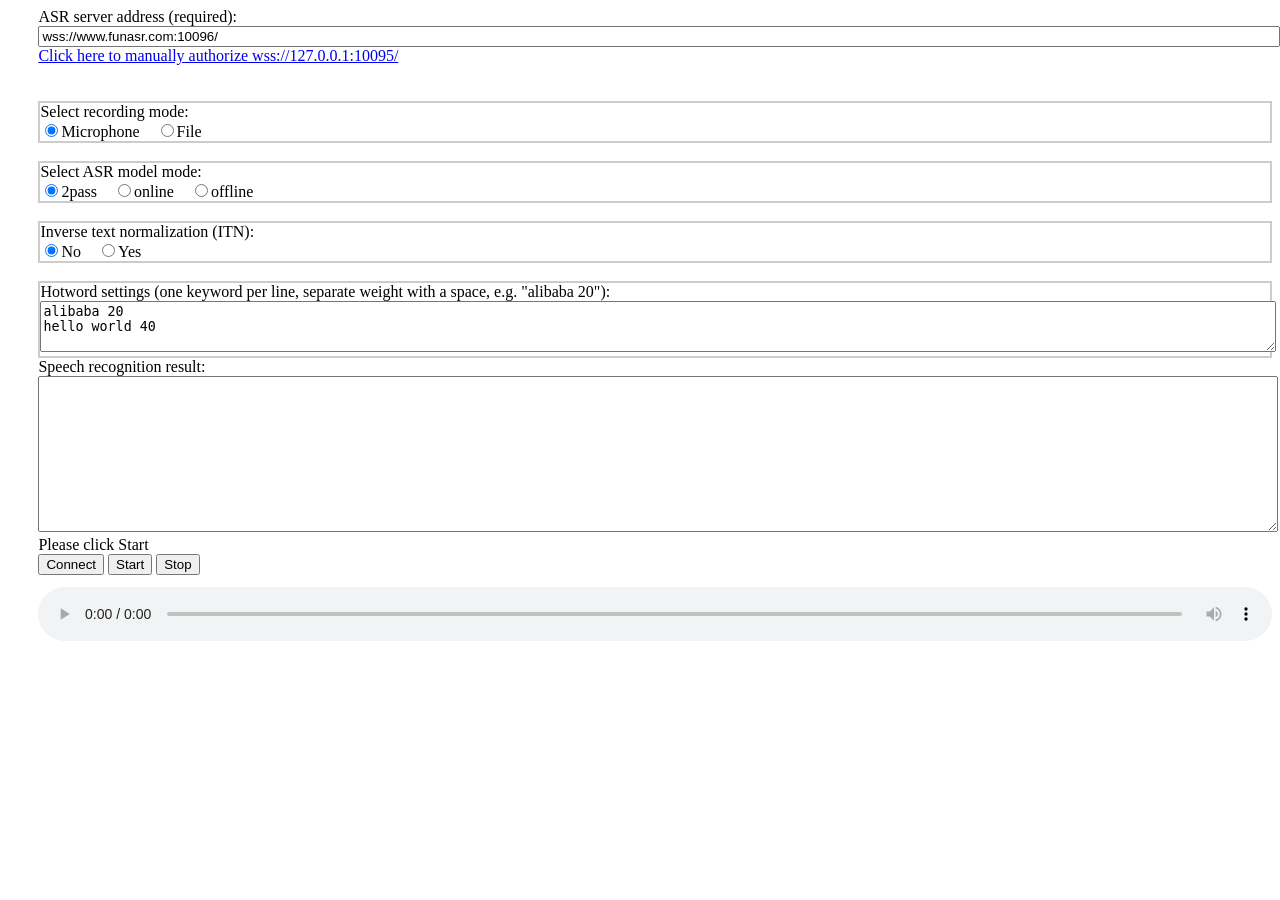
==== web/asr/index.html @ b54edd42 "refactor(web): collapse the bilingual page set into one English UI Every page used to ship twice: fo" ====
<!DOCTYPE html>
<html lang="en">
	<head>
		<meta charset="utf-8" />
		<meta name="viewport" content="width=device-width,initial-scale=1" />
		<title>Speech Recognition</title>
 
	</head>
	<body style="margin-left: 3%">
		<script src="recorder-core.js" charset="UTF-8"></script>
		<script src="wav.js" charset="UTF-8"></script>
		<script src="pcm.js" charset="UTF-8"></script>

		 
		<div class="div_class_topArea">

			<div class="div_class_recordControl">
				ASR server address (required):
				<br>
				<input id="wssip" type="text" onchange="addresschange()" style=" width: 100%;height:100%" value="wss://www.funasr.com:10096/"/>
				<br>
				<a id="wsslink"  href="#" onclick="window.open('https://127.0.0.1:10095/', '_blank')"><div id="info_wslink">Click here to manually authorize wss://127.0.0.1:10095/</div></a>
				<br>
			<br>  
			<div  style="border:2px solid #ccc;">
				Select recording mode:<br/>
    
        <label><input name="recoder_mode" onclick="on_recoder_mode_change()" type="radio" value="mic" checked="true"/>Microphone </label>&nbsp;&nbsp;
        <label><input name="recoder_mode" onclick="on_recoder_mode_change()" type="radio" value="file" />File </label> 

				</div>
				
				<br>
				 <div id="mic_mode_div" style="border:2px solid #ccc;display:block;">
				Select ASR model mode:<br/>
    
      <label><input name="asr_mode" type="radio" value="2pass" checked="true"/>2pass </label>&nbsp;&nbsp;
      <label><input name="asr_mode" type="radio" value="online" />online </label>&nbsp;&nbsp;
      <label><input name="asr_mode" type="radio" value="offline" />offline </label>

				</div>
				
				<div id="rec_mode_div" style="border:2px solid #ccc;display:none;">
		 
    
		          <input type="file" id="upfile">

				</div>
				<br>
				<div id="use_itn_div" style="border:2px solid #ccc;display:block;">
					Inverse text normalization (ITN):<br/>
					<label><input name="use_itn" type="radio" value="false" checked="true"/>No </label>&nbsp;&nbsp;
					<label><input name="use_itn" type="radio" value="true" />Yes </label>
			   </div>
			   <br>
		        <div  style="border:2px solid #ccc;">
					Hotword settings (one keyword per line, separate weight with a space, e.g. "alibaba 20"):
					<br>
	
	
					<textarea rows="3"  id="varHot"  style=" width: 100%;height:100%" >alibaba 20&#13;hello world 40</textarea>
					<br>
	
					</div>
				Speech recognition result:
				<br>
				
				<textarea rows="10"  id="varArea" readonly="true" style=" width: 100%;height:100%" ></textarea>
				<br>
                <div id="info_div">Please click Start</div>
				<div class="div_class_buttons">
					<button id="btnConnect">Connect</button>
					<button id="btnStart">Start</button>
					<button id="btnStop">Stop</button>
 
				</div>
                
				<audio id="audio_record" type="audio/wav" controls style="margin-top: 12px; width: 100%;"></audio>
			</div>
		</div>

 		<script src="wsconnecter.js" charset="utf-8"></script>
		<script src="main.js" charset="utf-8"></script>
		

 
				
	</body>
</html>
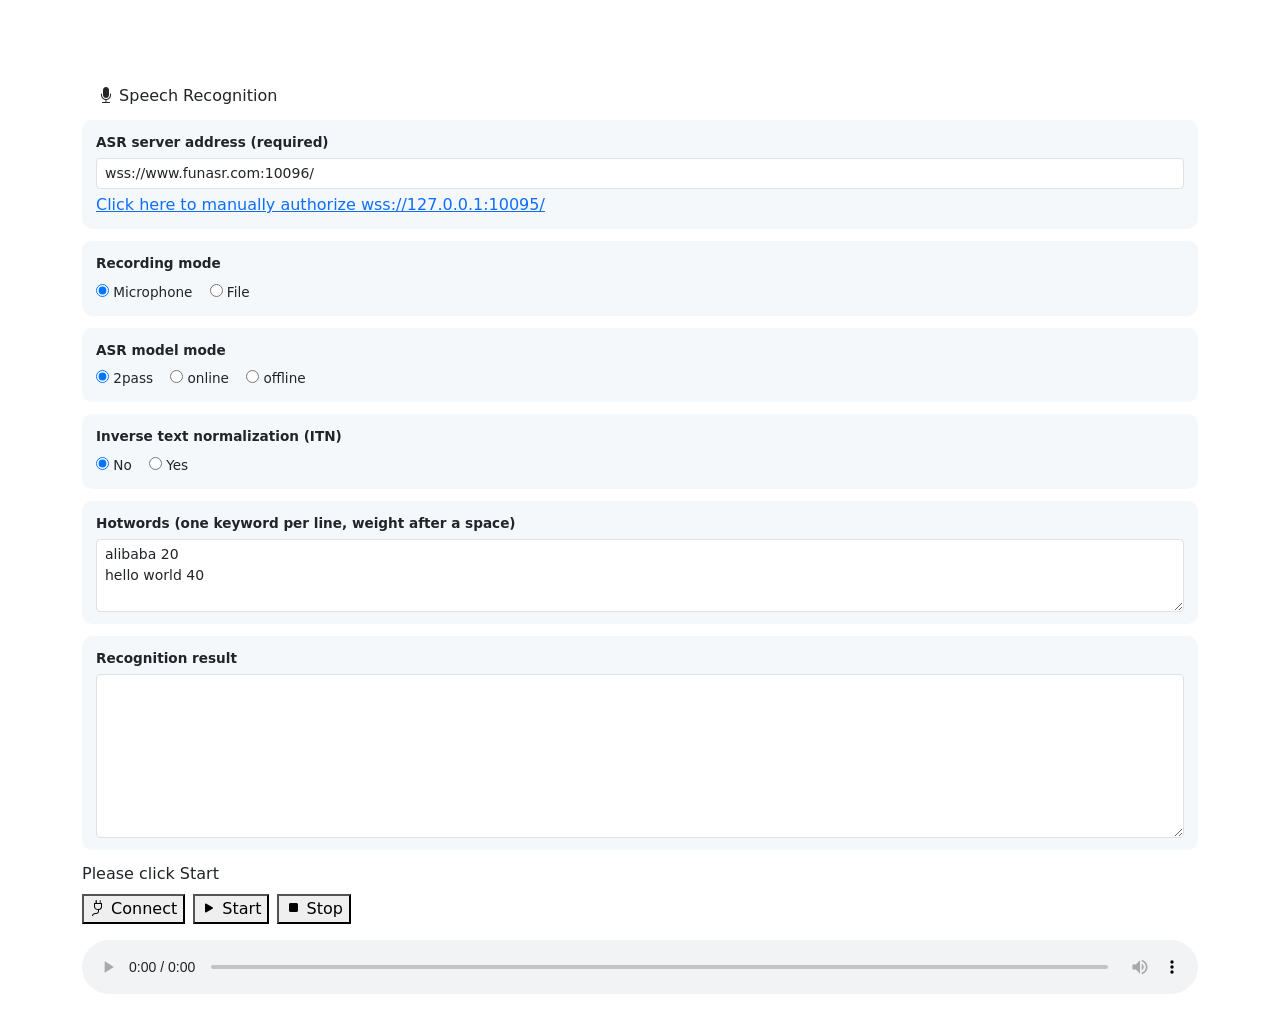
==== commit 8c5dadc4: "1110" ====
--- a/web/asr/index.html
+++ b/web/asr/index.html
@@ -3,87 +3,121 @@
 	<head>
 		<meta charset="utf-8" />
 		<meta name="viewport" content="width=device-width,initial-scale=1" />
-		<title>Speech Recognition</title>
- 
+		<title>Speech Recognition - LiveTalking</title>
+		<link href="https://cdn.jsdelivr.net/npm/bootstrap@5.3.0/dist/css/bootstrap.min.css" rel="stylesheet">
+		<link rel="stylesheet" href="https://cdn.jsdelivr.net/npm/bootstrap-icons@1.11.0/font/bootstrap-icons.css">
+		<link rel="stylesheet" href="/theme.css">
+		<style>
+			body { padding-bottom: 24px; }
+			html { background: transparent; }
+			body { background: transparent; }
+			.card-header { padding: 12px 16px; }
+			.group {
+				background: rgba(241,245,249,0.7);
+				border-radius: 10px;
+				padding: 12px 14px;
+				margin-bottom: 12px;
+			}
+			.group > .label { font-size: .85rem; font-weight: 600; color: var(--text-muted); margin-bottom: 6px; }
+			.group label { font-weight: 500; font-size: .85rem; color: var(--text-dark); margin-right: 12px; }
+			#varArea { background: #fff; font-family: ui-monospace, Menlo, monospace; font-size: .8rem; }
+			#wssip { width: 100%; }
+			.actions { display: flex; gap: 8px; flex-wrap: wrap; }
+		</style>
 	</head>
-	<body style="margin-left: 3%">
+	<body>
 		<script src="recorder-core.js" charset="UTF-8"></script>
 		<script src="wav.js" charset="UTF-8"></script>
 		<script src="pcm.js" charset="UTF-8"></script>
 
-		 
-		<div class="div_class_topArea">
+		<nav class="navbar navbar-dark navbar-themed" id="asrNav">
+			<div class="container-fluid px-4">
+				<a class="navbar-brand" href="/index.html"><i class="bi bi-camera-video-fill me-2"></i>LiveTalking</a>
+				<span class="text-white-50 small d-none d-md-inline">Speech recognition</span>
+			</div>
+		</nav>
 
-			<div class="div_class_recordControl">
-				ASR server address (required):
-				<br>
-				<input id="wssip" type="text" onchange="addresschange()" style=" width: 100%;height:100%" value="wss://www.funasr.com:10096/"/>
-				<br>
-				<a id="wsslink"  href="#" onclick="window.open('https://127.0.0.1:10095/', '_blank')"><div id="info_wslink">Click here to manually authorize wss://127.0.0.1:10095/</div></a>
-				<br>
-			<br>  
-			<div  style="border:2px solid #ccc;">
-				Select recording mode:<br/>
-    
-        <label><input name="recoder_mode" onclick="on_recoder_mode_change()" type="radio" value="mic" checked="true"/>Microphone </label>&nbsp;&nbsp;
-        <label><input name="recoder_mode" onclick="on_recoder_mode_change()" type="radio" value="file" />File </label> 
+		<div class="container mt-3" id="asrWrap">
+		<div class="glass-card">
+			<div class="card-header" id="asrHeader"><i class="bi bi-mic-fill"></i> Speech Recognition</div>
+			<div class="card-body">
 
+				<div class="group">
+					<div class="label">ASR server address (required)</div>
+					<input class="form-control form-control-sm" id="wssip" type="text" onchange="addresschange()"
+						   value="wss://www.funasr.com:10096/"/>
+					<a class="param-hint d-block mt-1" id="wsslink" href="#"
+					   onclick="window.open('https://127.0.0.1:10095/', '_blank')">
+						<div id="info_wslink">Click here to manually authorize wss://127.0.0.1:10095/</div>
+					</a>
 				</div>
-				
-				<br>
-				 <div id="mic_mode_div" style="border:2px solid #ccc;display:block;">
-				Select ASR model mode:<br/>
-    
-      <label><input name="asr_mode" type="radio" value="2pass" checked="true"/>2pass </label>&nbsp;&nbsp;
-      <label><input name="asr_mode" type="radio" value="online" />online </label>&nbsp;&nbsp;
-      <label><input name="asr_mode" type="radio" value="offline" />offline </label>
 
+				<div class="group">
+					<div class="label">Recording mode</div>
+					<label><input name="recoder_mode" onclick="on_recoder_mode_change()" type="radio" value="mic" checked="true"/> Microphone </label>
+					<label><input name="recoder_mode" onclick="on_recoder_mode_change()" type="radio" value="file" /> File </label>
 				</div>
-				
-				<div id="rec_mode_div" style="border:2px solid #ccc;display:none;">
-		 
-    
-		          <input type="file" id="upfile">
 
+				<div class="group" id="mic_mode_div">
+					<div class="label">ASR model mode</div>
+					<label><input name="asr_mode" type="radio" value="2pass" checked="true"/> 2pass </label>
+					<label><input name="asr_mode" type="radio" value="online" /> online </label>
+					<label><input name="asr_mode" type="radio" value="offline" /> offline </label>
 				</div>
-				<br>
-				<div id="use_itn_div" style="border:2px solid #ccc;display:block;">
-					Inverse text normalization (ITN):<br/>
-					<label><input name="use_itn" type="radio" value="false" checked="true"/>No </label>&nbsp;&nbsp;
-					<label><input name="use_itn" type="radio" value="true" />Yes </label>
-			   </div>
-			   <br>
-		        <div  style="border:2px solid #ccc;">
-					Hotword settings (one keyword per line, separate weight with a space, e.g. "alibaba 20"):
-					<br>
-	
-	
-					<textarea rows="3"  id="varHot"  style=" width: 100%;height:100%" >alibaba 20&#13;hello world 40</textarea>
-					<br>
-	
-					</div>
-				Speech recognition result:
-				<br>
-				
-				<textarea rows="10"  id="varArea" readonly="true" style=" width: 100%;height:100%" ></textarea>
-				<br>
-                <div id="info_div">Please click Start</div>
-				<div class="div_class_buttons">
-					<button id="btnConnect">Connect</button>
-					<button id="btnStart">Start</button>
-					<button id="btnStop">Stop</button>
- 
+
+				<div class="group" id="rec_mode_div" style="display:none;">
+					<div class="label">Audio file</div>
+					<input class="form-control form-control-sm" type="file" id="upfile">
 				</div>
-                
-				<audio id="audio_record" type="audio/wav" controls style="margin-top: 12px; width: 100%;"></audio>
+
+				<div class="group" id="use_itn_div">
+					<div class="label">Inverse text normalization (ITN)</div>
+					<label><input name="use_itn" type="radio" value="false" checked="true"/> No </label>
+					<label><input name="use_itn" type="radio" value="true" /> Yes </label>
+				</div>
+
+				<div class="group">
+					<div class="label">Hotwords <span class="param-hint">(one keyword per line, weight after a space)</span></div>
+					<textarea class="form-control form-control-sm" rows="3" id="varHot">alibaba 20&#13;hello world 40</textarea>
+				</div>
+
+				<div class="group">
+					<div class="label">Recognition result</div>
+					<textarea class="form-control form-control-sm" rows="8" id="varArea" readonly="true"></textarea>
+				</div>
+
+				<div class="d-flex align-items-center justify-content-between mb-2">
+					<span class="param-hint" id="info_div">Please click Start</span>
+					<span class="status-dot off" id="connDot"></span>
+				</div>
+				<div class="actions">
+					<button class="btn-primary-custom btn-sm" id="btnConnect"><i class="bi bi-plug"></i> Connect</button>
+					<button class="btn-primary-custom btn-sm" id="btnStart"><i class="bi bi-play-fill"></i> Start</button>
+					<button class="btn-danger-custom btn-sm" id="btnStop"><i class="bi bi-stop-fill"></i> Stop</button>
+				</div>
+
+				<audio id="audio_record" type="audio/wav" controls class="w-100 mt-3"></audio>
 			</div>
 		</div>
+		</div>
 
- 		<script src="wsconnecter.js" charset="utf-8"></script>
+		<script src="wsconnecter.js" charset="utf-8"></script>
 		<script src="main.js" charset="utf-8"></script>
-		
-
- 
-				
+		<script>
+			// When embedded (webrtcapi-asr.html), the host page already draws the
+			// nav and the card header — strip ours so nothing appears twice.
+			if (window.self !== window.top) {
+				document.getElementById('asrNav').style.display = 'none';
+				document.getElementById('asrHeader').style.display = 'none';
+				document.getElementById('asrWrap').style.marginTop = '0';
+				document.getElementById('asrWrap').className = '';
+				var card = document.querySelector('.glass-card');
+				card.style.boxShadow = 'none';
+				card.style.border = '0';
+				card.style.background = 'transparent';
+				card.style.marginBottom = '0';
+				document.querySelector('.card-body').style.padding = '0';
+			}
+		</script>
 	</body>
 </html>
